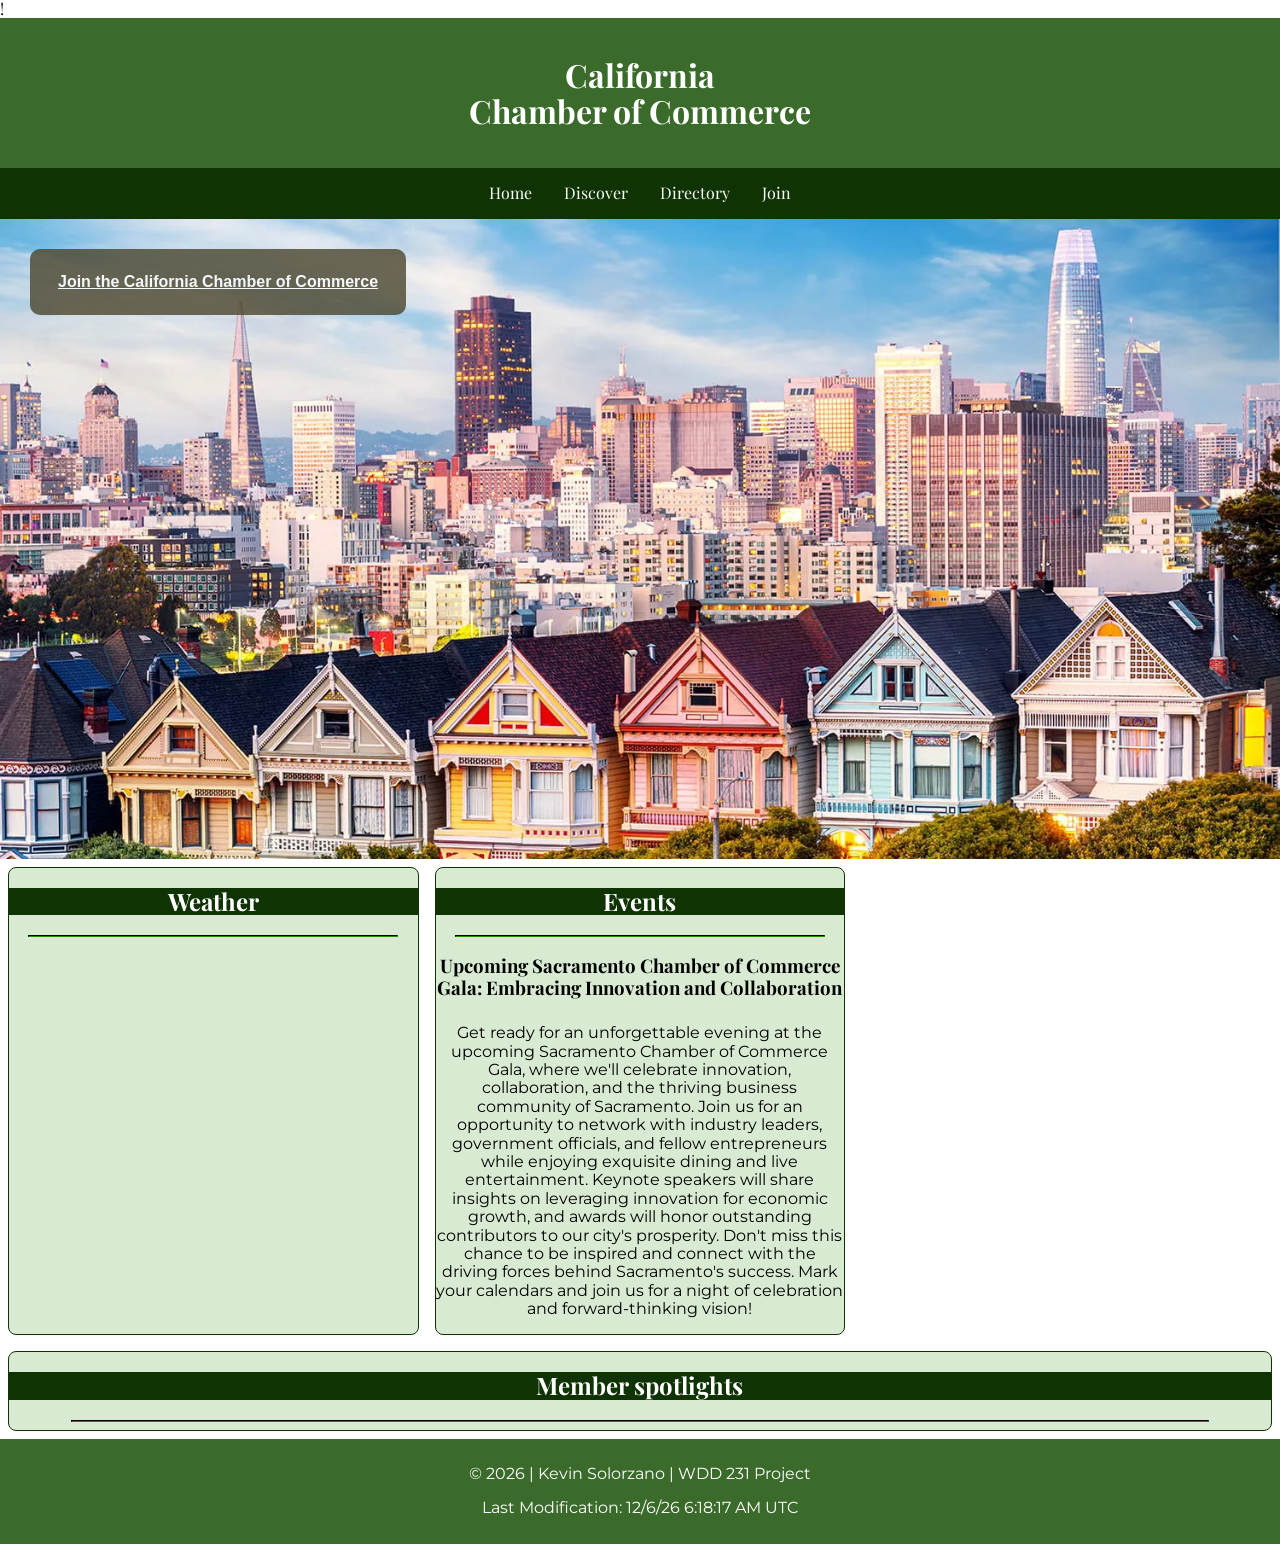
==== chamber/index.html @ 90371627 "main body edits" ====
!<!DOCTYPE html>
<html lang="en">
<head>
    <meta charset="UTF-8">
    <meta name="viewport" content="width=device-width, initial-scale=1.0">
    <title>Directory - California Chamber of Commerce</title>
    <meta 
        name="description"
        content="The California Chamber of Commerece Directory will give a list of businesses that are with us.">
    <meta name="author" content="Kevin Solorzano">
    <link rel="stylesheet" href="styles/normalize.css">
    <link rel="stylesheet" href="styles/small.css">
    <link rel="stylesheet" href="styles/large.css">
    <link rel="icon" href="favicon.ico">
    <meta property="og:title" content="Directory">
    <meta property="og:type" content="website">
    <meta property="og:image" content="">
    <meta property="og:url" content="">
</head>
<body>
    <header>
        <h1>California <br/> Chamber of Commerce</h1>
        <!-- <h2>Chamber of Commerce</h2> -->
    </header>
    <button id="menu" title="Menu"></button>
    <nav class="navigation">
        <ul>
            <li><a href="index.html">Home</a></li>
            <li><a href="#">Discover</a></li>
            <li><a href="directory.html">Directory</a></li>
            <li><a href="#">Join</a></li>
        </ul>
    </nav>
    <main class="home">
        <div class="hero">
            <picture>
                <source srcset="images/sanfran-small.webp" media="(max-width: 500px)">
                <source srcset="images/sanfran-medium.webp" media="(max-width: 1000px)">
                <img class="hero-image" src="images/sanfran-large.webp" alt="sacramento" width="1500" height="750">
            </picture>
            <div class="heroaction">
                <a  href="join.html">Join the California Chamber of Commerce</a>
            </div>
        </div>
        <section class="weather">
            <h2>Weather</h2>
            <hr>
            <div id="weather-card"></div>
            <!-- <div>
                <figure>
                    <img id="weather-icon" src="placeholder.png" alt="weather icon">
                    <p class="weather-place"><span id="current-temp"></span> Sacramento, California</p>
                    <figcaption id="weather-type"></figcaption>
                </figure>
                <div class="windSpeed">Wind Speed: 3.0mph</div>
                <div> Wind Chill: <span id="windChill"></span>&deg;F</div>
            </div> -->
            <!-- <div> Wind Chill: <span id="windChill"></span>&deg;F</div> -->
        </section>
        <section class="current-events">
            <h2>Events</h2>
            <hr>
            <h3>Upcoming Sacramento Chamber of Commerce Gala: Embracing Innovation and Collaboration</h3>
            <p>Get ready for an unforgettable evening at the upcoming Sacramento Chamber of Commerce Gala, where we'll celebrate innovation, collaboration, and the thriving business community of Sacramento. Join us for an opportunity to network with industry leaders, government officials, and fellow entrepreneurs while enjoying exquisite dining and live entertainment. Keynote speakers will share insights on leveraging innovation for economic growth, and awards will honor outstanding contributors to our city's prosperity. Don't miss this chance to be inspired and connect with the driving forces behind Sacramento's success. Mark your calendars and join us for a night of celebration and forward-thinking vision!</p>
        </section>
        <section class="member">
            <h2>Member spotlights</h2>
            <hr>
            <div id="spotlights"></div>
        </section>
    </main>
    <footer>
        <p>
            &copy; <span id="currentyear"></span> | Kevin Solorzano | WDD 231 Project 
        </p>
        <p id="lastModified"></p>
    </footer>
    <script src="scripts/getdates.js" defer></script>
    <script src="scripts/hamburger.js" defer></script>
    <script src="scripts/spotlight.js" defer></script>
    <script src="scripts/weather.js" defer></script>
</body>
</html>
---- chamber/styles/small.css ----
@import url('https://fonts.googleapis.com/css2?family=Montserrat:ital@0;1&family=Playfair+Display:ital@0;1&display=swap'); /* There is a parse error here but not sure why as this is exactly how it given from the google font webpage.*/


* {
  
    box-sizing: border-box;
}

:root{
    /* --primary-color: #2E5C37;
    --secondary-color: #223325;
    --background-color: #326E96; */

    --primary-color: #3B6B2B;
    --secondary-color: #0F3303;
    --background-color: #D8EAD2;
}

body {
    font-family: "Playfair Display", Georgia, sans-serif;
    margin: 0;
  }

p {
    font-family: "Montserrat", Arial, sans-serif;
}

/*---------------- Here is where the menu will be edited --------------*/
nav {
    font-family: "Playfair Display"
, Helvetica, sans-serif;
}

/*----------- here will be the edits for the hero and call to action --------------*/

#menu {
    font-size: 1.5rem;
    border: 0;
    background: none;
    color: #ffffff;
    position: absolute;
    right: .05rem;
    top: 1rem;
}

#menu::before {
    content: "☰";
}
#menu.open::before {
    content: "─";
}
.navigation {
    display: flex;
    flex-direction: column;
    list-style: none;
    background-color: var(--secondary-color);
    color: #ffffff;
    
}


.navigation a {
    display: none;
    padding: 1rem;
    text-align: center;
    text-decoration: none;
    color: #ffffff;
}

.navigation a:hover{
    background-color: #E6B800;
    color: #ffff;
    font-weight: 700;
}


/*------------- here i get rid of the list dots on the left side  -------*/
nav ul {

    list-style-type: none;
    margin: 0;
    padding: 0;
    overflow: hidden;
}
nav li {
    text-align: left;
}

.open a{
    display: block;
}
/*--------------- This where to edit the image at the header and the header --------------*/

header {
    height: 150px;
    background-color: var(--primary-color);
    display: flex;
    align-items: center;
    justify-content: center;
    color: #fff;
    flex-direction: column; /* this is been use to stack h1 and h2 */
    width: 100%;
}
/*---------- this is to adjust the headers for <h> for now ---------*/
header h1 {
    margin: 0;
    text-align: center;
}

.hero {
    position: relative;
    max-width: 100%;
    /* display: flex; */
    /* position: relative; */
    /* justify-content: center; */
    /* align-items: center; */
    /* grid-column: 1 / -1; */
}
.hero img {
    width: 100%;
    max-width: 100%;
    height: auto;
    object-fit: cover;
}

.heroaction {
    position: absolute;
    top: 30px;
    left: 30px;
    background: #4C462E;
    padding: 1.5rem;
    opacity: .80;
    border-radius: 10px;
}

.heroaction a {
    margin: 0;
    padding: .25rem;
    font-weight: 700;
    font-size: 1rem;
    font-family: Forum, Halvetica, sans-serif;
    color: #ffffff;
}
/*------------------ Spotlight  -------------*/

#spotlights {
    /* margin: 0 auto; */
    /* padding: 0.5rem; */
    /* max-width: 1000px; */
    /* display: grid; */
    /* grid-template-columns: repeat(auto-fit, minmax(400px, 1fr)); */
    /* grid-gap: 5px; */
    /* align-items: center; */

    display: flex;
    justify-content: center;
    align-items: center;
    flex-wrap: wrap;

    background-color: #fff;
    font-family: Playfair Display, Halvetica, sans-serif;
}

#spotlights section {

    border: 1px solid #E6B800;
    padding: 0.5rem;
    background-color: #4C462E;
    color: #fff;
}
#spotlights img {
    border: 1px solid #fff;
    box-shadow: 0 0 10px #fff;
    background-color: #fff;
    width: 200px;
    height: 100px;
    margin-top: 10px;
}

#spotlights a {
    font-family: Playfair Display, Halvetica, sans-serif;
    font-size: 1rem;
    color: #E6B800;
    letter-spacing: 1.1pt;
}

#spotlights section > * {
    margin: 0.6rem;

}

/*------------------ here i edit the footer of the webpage  -------------*/
footer {
    margin: auto;
    background-color: var(--primary-color);
    text-align: center;
    color: #fff;
    padding: 10px;
    min-height: 80px ;
    
    
    
}

/*---------------- here is to edit the main list  ---------------------*/


/* main {
    margin: 0 auto;
    display: grid;
    grid-template-columns: 1fr;
    text-align: center;
    width: 100%;
    max-width: 90%;
}
main section{
    margin: 0.5rem;
    border: 1px solid var(--secondary-color);
    border-radius: 8px;
} */


main h2 {
    width: 100%;
    grid-column: 1/-1;
    color: #fff;
    background-color: var(--secondary-color);
    
}
main hr {
    width: 90%;
    border-color: var(--secondary-color);
    grid-column: 1/-1;
  }
.home ul {
    list-style: none;
}
main li {
    text-align: left;
}
main  li a{
    text-decoration: none;
}

main {
    margin: 0 auto;
    display: grid;
    grid-template-columns: 1fr;
    text-align: center;
}
main section{
    margin: 0.5rem;
    border: 1px solid var(--secondary-color);
    
    background-color: var(--background-color);
    border-radius: 8px;
    
}

section h3 {
    margin: auto;
    width: 100%;
    padding-top: 10px;
    padding-bottom: 10px;
    border-top-right-radius: 8px;
    border-top-left-radius: 8px;
    
}
/*------------------------ Directory page edits ----------------------*/

/*------------------------ Directory page edits ----------------------*/

.directory {
    margin: 0 auto;
    padding: 0.5rem;
    background-color: #fff;
    font-family: "Playfair Display", Helvetica, sans-serif;
    
}

.directory section {
    border: 1px solid var(--secondary-color);
    padding: 0.5rem;
    background-color: var(--background-color);
    color: #000;
}

#members {
    display: grid;
    grid-template-columns: repeat(auto-fit, minmax(250px, 1fr));
    align-items: stretch;
    grid-column: 1 / 3;
}

#members img{
    border: 1px solid #fff;
    box-shadow: 0 0 10px #fff;
    background-color: #fff;
    width: 200px;
    height: 100px;
    margin-top: 10px;
}
#members a {
    font-family: "Playfair Display"
, Helvetica, sans-serif;
    font-size: 1rem;
    color: var(--primary-color);
    letter-spacing: 1.1pt;
}

#members section > * {
    margin: 0.6rem;

}

/*=== Grid ===*/
#members.grid {
    display: grid;
    grid-template-columns: repeat(auto-fit, minmax(250px, 1fr));
    gap: 1rem
    
}

#members.list {
    display: flex;
    flex-direction: column;
    align-items: center;
    
}

#members.list section {
    width: 90%;
    text-align: left;
}

.viewStyle button {
    border: 1px solid var(--secondary-color);
    padding: 1rem;
    margin: 1rem;
    background-color: var(--primary-color);
    color: #fff;
    border-radius: 6px;
    cursor: pointer;
    transition: all .03s ease-in-out;
    
}
---- chamber/styles/large.css ----
@media only screen and (min-width: 320px) {
	/* MENU
	 */
	.home {
		grid-template-columns: 1fr 1fr 1fr;
	}
	
    .home section:nth-child(4) {
		grid-column: span 3;
	}
    .hero{
        grid-column: 1/4;
		margin: 0;
		padding: 0;
		width: 100%;
    }
	.call-to-action{
		grid-column: 1/3;
	}

    nav ul {
		display: flex;
		
		
	}
	/* nav ul li {
		flex: 1 1 100%;
	} */
	#menu {
		display: none; /* hide hamburger button */
	}
	.light-dark {
		right: 1rem;
		top: 5rem;

	}
	.navigation {
		flex-direction: row;
		justify-content: space-around;
	}

	.navigation a {
		display: block;
		flex: 1 1 100%;
	}

	main {
		display: grid;
		grid-template-columns: 1fr 1fr;
	}

}
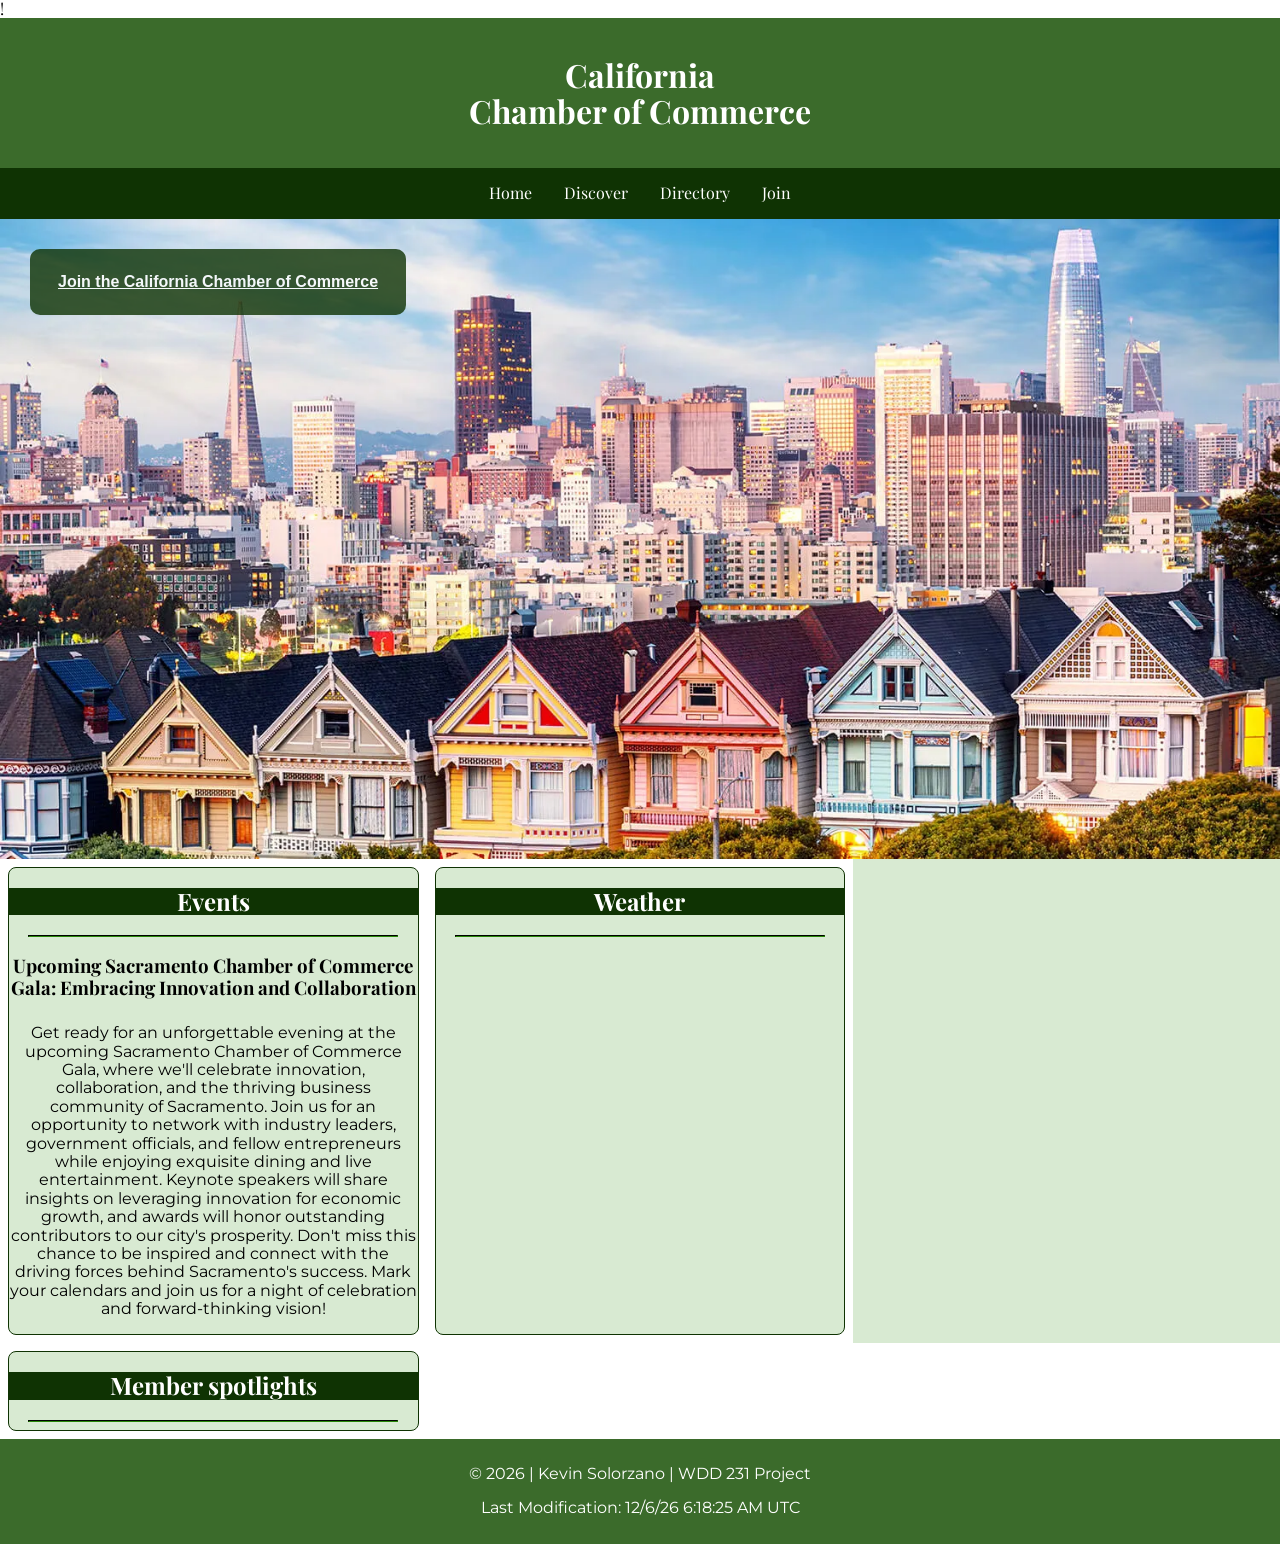
==== commit 3c4677ba: "weather edits" ====
--- a/chamber/index.html
+++ b/chamber/index.html
@@ -42,6 +42,12 @@
                 <a  href="join.html">Join the California Chamber of Commerce</a>
             </div>
         </div>
+        <section class="current-events">
+            <h2>Events</h2>
+            <hr>
+            <h3>Upcoming Sacramento Chamber of Commerce Gala: Embracing Innovation and Collaboration</h3>
+            <p>Get ready for an unforgettable evening at the upcoming Sacramento Chamber of Commerce Gala, where we'll celebrate innovation, collaboration, and the thriving business community of Sacramento. Join us for an opportunity to network with industry leaders, government officials, and fellow entrepreneurs while enjoying exquisite dining and live entertainment. Keynote speakers will share insights on leveraging innovation for economic growth, and awards will honor outstanding contributors to our city's prosperity. Don't miss this chance to be inspired and connect with the driving forces behind Sacramento's success. Mark your calendars and join us for a night of celebration and forward-thinking vision!</p>
+        </section>
         <section class="weather">
             <h2>Weather</h2>
             <hr>
@@ -57,11 +63,17 @@
             </div> -->
             <!-- <div> Wind Chill: <span id="windChill"></span>&deg;F</div> -->
         </section>
-        <section class="current-events">
-            <h2>Events</h2>
-            <hr>
-            <h3>Upcoming Sacramento Chamber of Commerce Gala: Embracing Innovation and Collaboration</h3>
-            <p>Get ready for an unforgettable evening at the upcoming Sacramento Chamber of Commerce Gala, where we'll celebrate innovation, collaboration, and the thriving business community of Sacramento. Join us for an opportunity to network with industry leaders, government officials, and fellow entrepreneurs while enjoying exquisite dining and live entertainment. Keynote speakers will share insights on leveraging innovation for economic growth, and awards will honor outstanding contributors to our city's prosperity. Don't miss this chance to be inspired and connect with the driving forces behind Sacramento's success. Mark your calendars and join us for a night of celebration and forward-thinking vision!</p>
+        <div id ="weather-card"></div>
+            <!-- <div>
+                <figure>
+                    <img id="weather-icon" src="placeholder.png" alt="weather icon">
+                    <p class="weather-place"><span id="current-temp"></span> Sacramento, California</p>
+                    <figcaption id="weather-type"></figcaption>
+                </figure>
+                <div class="windSpeed">Wind Speed: 3.0mph</div>
+                <div> Wind Chill: <span id="windChill"></span>&deg;F</div>
+            </div> -->
+            <!-- <div> Wind Chill: <span id="windChill"></span>&deg;F</div> -->
         </section>
         <section class="member">
             <h2>Member spotlights</h2>
--- a/chamber/styles/small.css
+++ b/chamber/styles/small.css
@@ -127,7 +127,7 @@
     position: absolute;
     top: 30px;
     left: 30px;
-    background: #4C462E;
+    background: var(--secondary-color);
     padding: 1.5rem;
     opacity: .80;
     border-radius: 10px;
@@ -147,44 +147,93 @@
     /* margin: 0 auto; */
     /* padding: 0.5rem; */
     /* max-width: 1000px; */
+    display: grid;
+    grid-template-columns: repeat(auto-fit, minmax(250px, 1fr));
+    gap: 5px;
+    align-items: stretch;
+    
+
+    background-color: var(--background-color);
+    font-family: Playfair Display, Halvetica, sans-serif;
+}
+
+#spotlights section {
+    
+    border: 1px solid var(--background-color);
+    padding: 0.5rem;
+    background-color: var(--secondary-color);
+    color: #fff;
+}
+#spotlights img {
+    border: 1px solid #fff;
+    box-shadow: 0 0 10px #fff;
+    background-color: #fff;
+    width: 100%;
+    max-width: 200px;
+    height: 100px;
+    margin-top: 10px;
+}
+
+#spotlights a {
+    font-family: Playfair Display, Halvetica, sans-serif;
+    font-size: clamp(0.9rem, 2vw, 1.2rem);
+    color: var(--background-color);
+    letter-spacing: 1.1pt;
+    /* text-decoration: none; */
+}
+
+#spotlights section > * {
+    margin: 0.6rem;
+
+}
+
+/*------------------------ Weather EDITS -------------------------*/
+#weather-card {
+    /* margin: 0 auto; */
+    /* padding: 0.5rem; */
+    /* max-width: 1000px; */
     /* display: grid; */
     /* grid-template-columns: repeat(auto-fit, minmax(400px, 1fr)); */
     /* grid-gap: 5px; */
     /* align-items: center; */
-
     display: flex;
     justify-content: center;
     align-items: center;
-    flex-wrap: wrap;
-
-    background-color: #fff;
-    font-family: Playfair Display, Halvetica, sans-serif;
-}
-
-#spotlights section {
-
-    border: 1px solid #E6B800;
+    /* flex-wrap: wrap; */
+
+    background-color: var(--background-color);
+    font-family: Playfair Display, Halvetica, sans-serif;
+}
+
+#weather-card section {
+
+    /* border: 1px solid #E6B800; */
     padding: 0.5rem;
-    background-color: #4C462E;
-    color: #fff;
-}
-#spotlights img {
-    border: 1px solid #fff;
-    box-shadow: 0 0 10px #fff;
-    background-color: #fff;
     width: 200px;
-    height: 100px;
+    height: 250px;
+    
+    
+    
+}
+#weather-card img {
     margin-top: 10px;
-}
-
-#spotlights a {
+    
+}
+
+#weather-card a {
     font-family: Playfair Display, Halvetica, sans-serif;
     font-size: 1rem;
     color: #E6B800;
     letter-spacing: 1.1pt;
 }
-
-#spotlights section > * {
+#weather-card span {
+    font-family: Playfair Display, Halvetica, sans-serif;
+}
+#weather-card p{
+    font-family: Playfair Display, Halvetica, sans-serif;
+}
+
+#weather-card section > * {
     margin: 0.6rem;
 
 }
@@ -344,3 +393,4 @@
     transition: all .03s ease-in-out;
     
 }
+
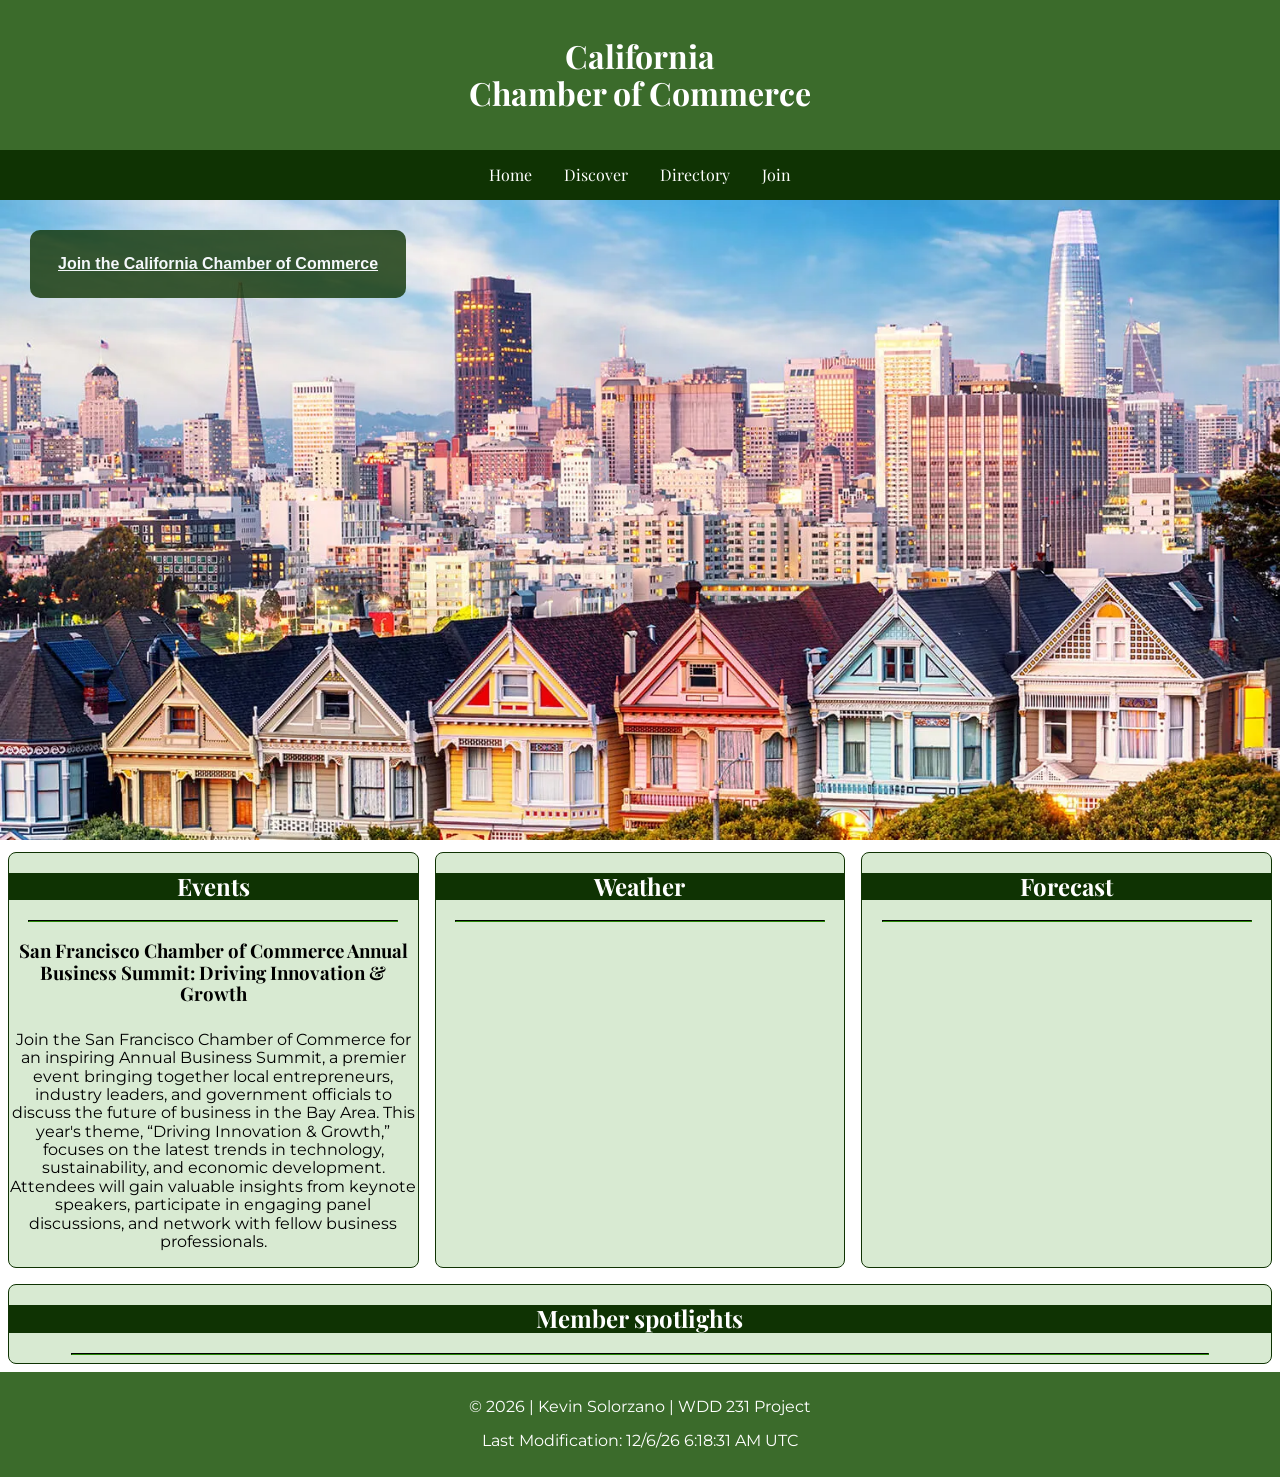
==== commit 181aab1b: "home edits" ====
--- a/chamber/index.html
+++ b/chamber/index.html
@@ -1,4 +1,4 @@
-!<!DOCTYPE html>
+<!DOCTYPE html>
 <html lang="en">
 <head>
     <meta charset="UTF-8">
@@ -45,8 +45,10 @@
         <section class="current-events">
             <h2>Events</h2>
             <hr>
-            <h3>Upcoming Sacramento Chamber of Commerce Gala: Embracing Innovation and Collaboration</h3>
-            <p>Get ready for an unforgettable evening at the upcoming Sacramento Chamber of Commerce Gala, where we'll celebrate innovation, collaboration, and the thriving business community of Sacramento. Join us for an opportunity to network with industry leaders, government officials, and fellow entrepreneurs while enjoying exquisite dining and live entertainment. Keynote speakers will share insights on leveraging innovation for economic growth, and awards will honor outstanding contributors to our city's prosperity. Don't miss this chance to be inspired and connect with the driving forces behind Sacramento's success. Mark your calendars and join us for a night of celebration and forward-thinking vision!</p>
+            <h3>San Francisco Chamber of Commerce Annual Business Summit: Driving Innovation & Growth</h3>
+            <p>Join the San Francisco Chamber of Commerce for an inspiring Annual Business Summit, a premier event bringing together local entrepreneurs, industry leaders, and government officials to discuss the future of business in the Bay Area.
+
+                This year's theme, “Driving Innovation & Growth,” focuses on the latest trends in technology, sustainability, and economic development. Attendees will gain valuable insights from keynote speakers, participate in engaging panel discussions, and network with fellow business professionals.</p>
         </section>
         <section class="weather">
             <h2>Weather</h2>
@@ -63,7 +65,10 @@
             </div> -->
             <!-- <div> Wind Chill: <span id="windChill"></span>&deg;F</div> -->
         </section>
-        <div id ="weather-card"></div>
+        <section class="forecastTomorrow">
+            <h2>Forecast</h2>
+            <hr>
+            <div id="forecast"></div>
             <!-- <div>
                 <figure>
                     <img id="weather-icon" src="placeholder.png" alt="weather icon">
@@ -91,5 +96,6 @@
     <script src="scripts/hamburger.js" defer></script>
     <script src="scripts/spotlight.js" defer></script>
     <script src="scripts/weather.js" defer></script>
+    <script src="scripts/forcast.js" defer></script>
 </body>
 </html>
--- a/chamber/styles/small.css
+++ b/chamber/styles/small.css
@@ -188,7 +188,7 @@
 }
 
 /*------------------------ Weather EDITS -------------------------*/
-#weather-card {
+#weather-card, #forecast {
     /* margin: 0 auto; */
     /* padding: 0.5rem; */
     /* max-width: 1000px; */
@@ -238,6 +238,38 @@
 
 }
 
+#forecast section {
+
+    /* border: 1px solid #E6B800; */
+    padding: 0.5rem;
+    width: 200px;
+    height: 250px;
+    
+    
+    
+}
+#forecast img {
+    margin-top: 10px;
+    
+}
+
+#forecast a {
+    font-family: Playfair Display, Halvetica, sans-serif;
+    font-size: 1rem;
+    color: #E6B800;
+    letter-spacing: 1.1pt;
+}
+#forecast span {
+    font-family: Playfair Display, Halvetica, sans-serif;
+}
+#forecast p{
+    font-family: Playfair Display, Halvetica, sans-serif;
+}
+
+#forecast section > * {
+    margin: 0.6rem;
+
+}
 /*------------------ here i edit the footer of the webpage  -------------*/
 footer {
     margin: auto;
--- a/chamber/styles/large.css
+++ b/chamber/styles/large.css
@@ -5,7 +5,7 @@
 		grid-template-columns: 1fr 1fr 1fr;
 	}
 	
-    .home section:nth-child(4) {
+    .home section:nth-child(5) {
 		grid-column: span 3;
 	}
     .hero{
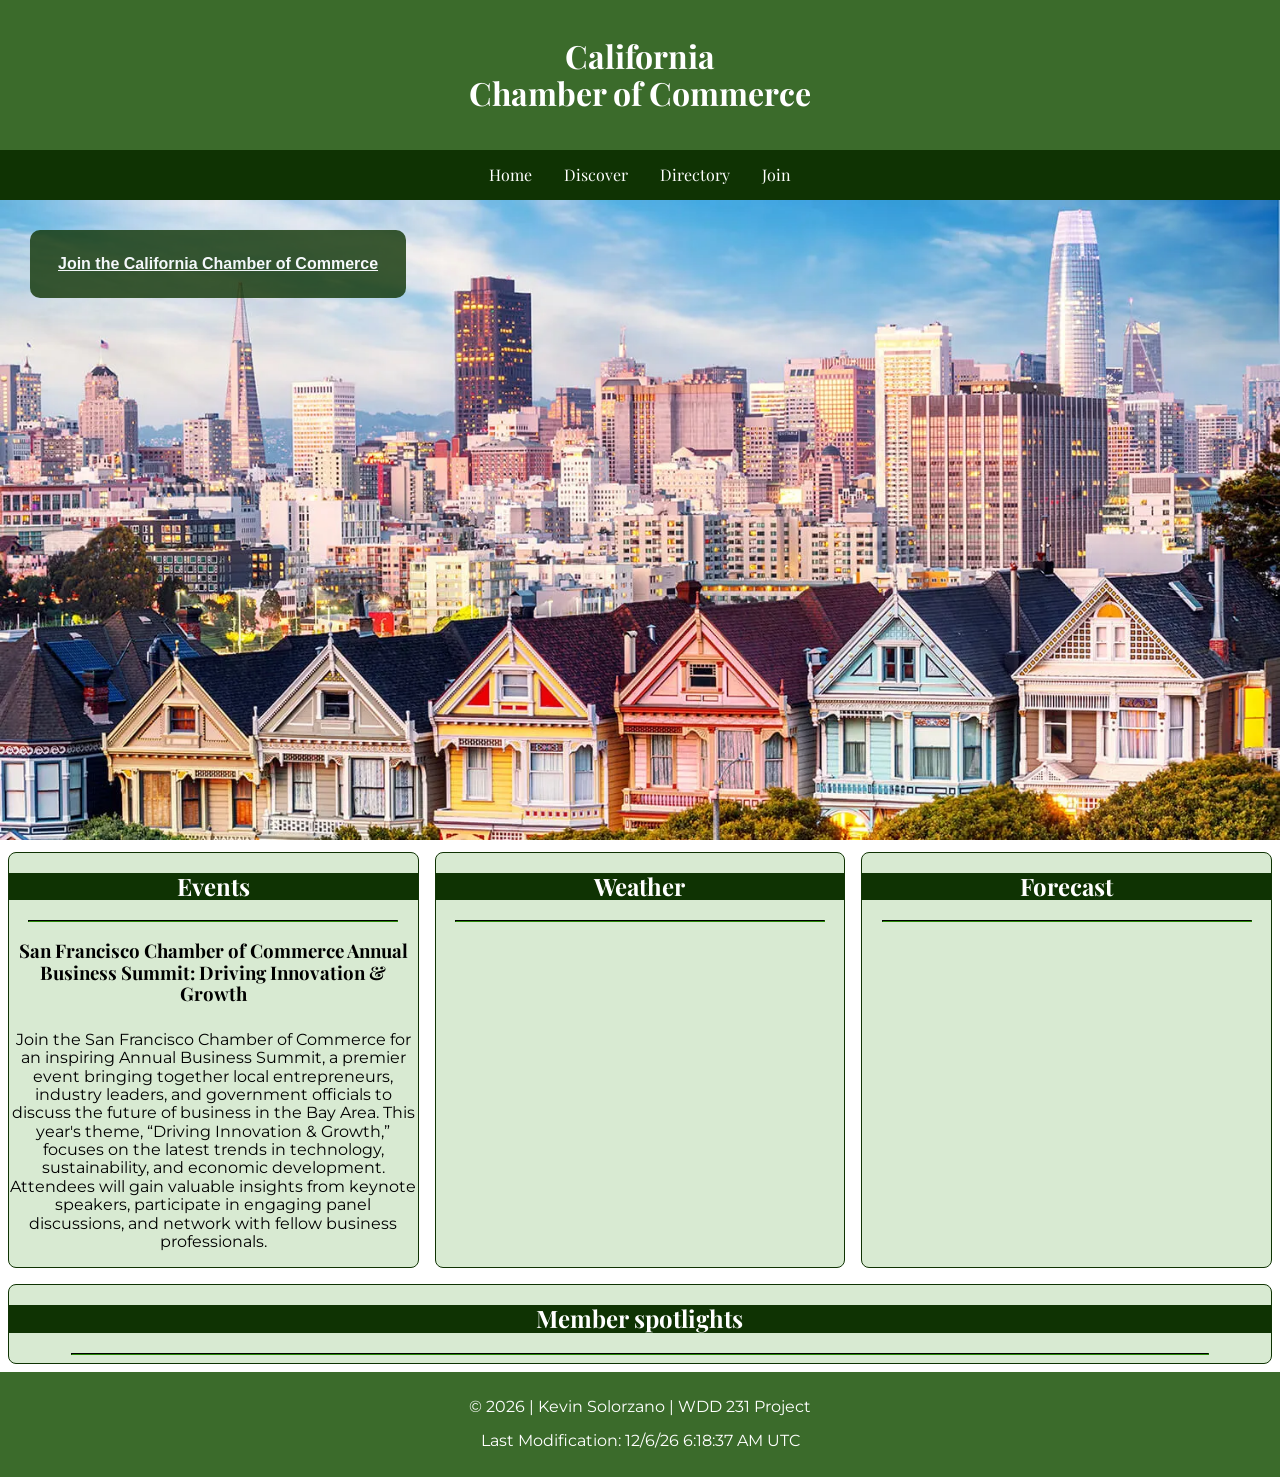
==== commit 45216829: "home edits" ====
--- a/chamber/index.html
+++ b/chamber/index.html
@@ -54,31 +54,11 @@
             <h2>Weather</h2>
             <hr>
             <div id="weather-card"></div>
-            <!-- <div>
-                <figure>
-                    <img id="weather-icon" src="placeholder.png" alt="weather icon">
-                    <p class="weather-place"><span id="current-temp"></span> Sacramento, California</p>
-                    <figcaption id="weather-type"></figcaption>
-                </figure>
-                <div class="windSpeed">Wind Speed: 3.0mph</div>
-                <div> Wind Chill: <span id="windChill"></span>&deg;F</div>
-            </div> -->
-            <!-- <div> Wind Chill: <span id="windChill"></span>&deg;F</div> -->
         </section>
         <section class="forecastTomorrow">
             <h2>Forecast</h2>
             <hr>
             <div id="forecast"></div>
-            <!-- <div>
-                <figure>
-                    <img id="weather-icon" src="placeholder.png" alt="weather icon">
-                    <p class="weather-place"><span id="current-temp"></span> Sacramento, California</p>
-                    <figcaption id="weather-type"></figcaption>
-                </figure>
-                <div class="windSpeed">Wind Speed: 3.0mph</div>
-                <div> Wind Chill: <span id="windChill"></span>&deg;F</div>
-            </div> -->
-            <!-- <div> Wind Chill: <span id="windChill"></span>&deg;F</div> -->
         </section>
         <section class="member">
             <h2>Member spotlights</h2>
--- a/chamber/styles/small.css
+++ b/chamber/styles/small.css
@@ -110,11 +110,7 @@
 .hero {
     position: relative;
     max-width: 100%;
-    /* display: flex; */
-    /* position: relative; */
-    /* justify-content: center; */
-    /* align-items: center; */
-    /* grid-column: 1 / -1; */
+
 }
 .hero img {
     width: 100%;
@@ -189,17 +185,10 @@
 
 /*------------------------ Weather EDITS -------------------------*/
 #weather-card, #forecast {
-    /* margin: 0 auto; */
-    /* padding: 0.5rem; */
-    /* max-width: 1000px; */
-    /* display: grid; */
-    /* grid-template-columns: repeat(auto-fit, minmax(400px, 1fr)); */
-    /* grid-gap: 5px; */
-    /* align-items: center; */
+  
     display: flex;
     justify-content: center;
     align-items: center;
-    /* flex-wrap: wrap; */
 
     background-color: var(--background-color);
     font-family: Playfair Display, Halvetica, sans-serif;
@@ -313,15 +302,6 @@
     border-color: var(--secondary-color);
     grid-column: 1/-1;
   }
-.home ul {
-    list-style: none;
-}
-main li {
-    text-align: left;
-}
-main  li a{
-    text-decoration: none;
-}
 
 main {
     margin: 0 auto;
@@ -347,7 +327,6 @@
     border-top-left-radius: 8px;
     
 }
-/*------------------------ Directory page edits ----------------------*/
 
 /*------------------------ Directory page edits ----------------------*/
 
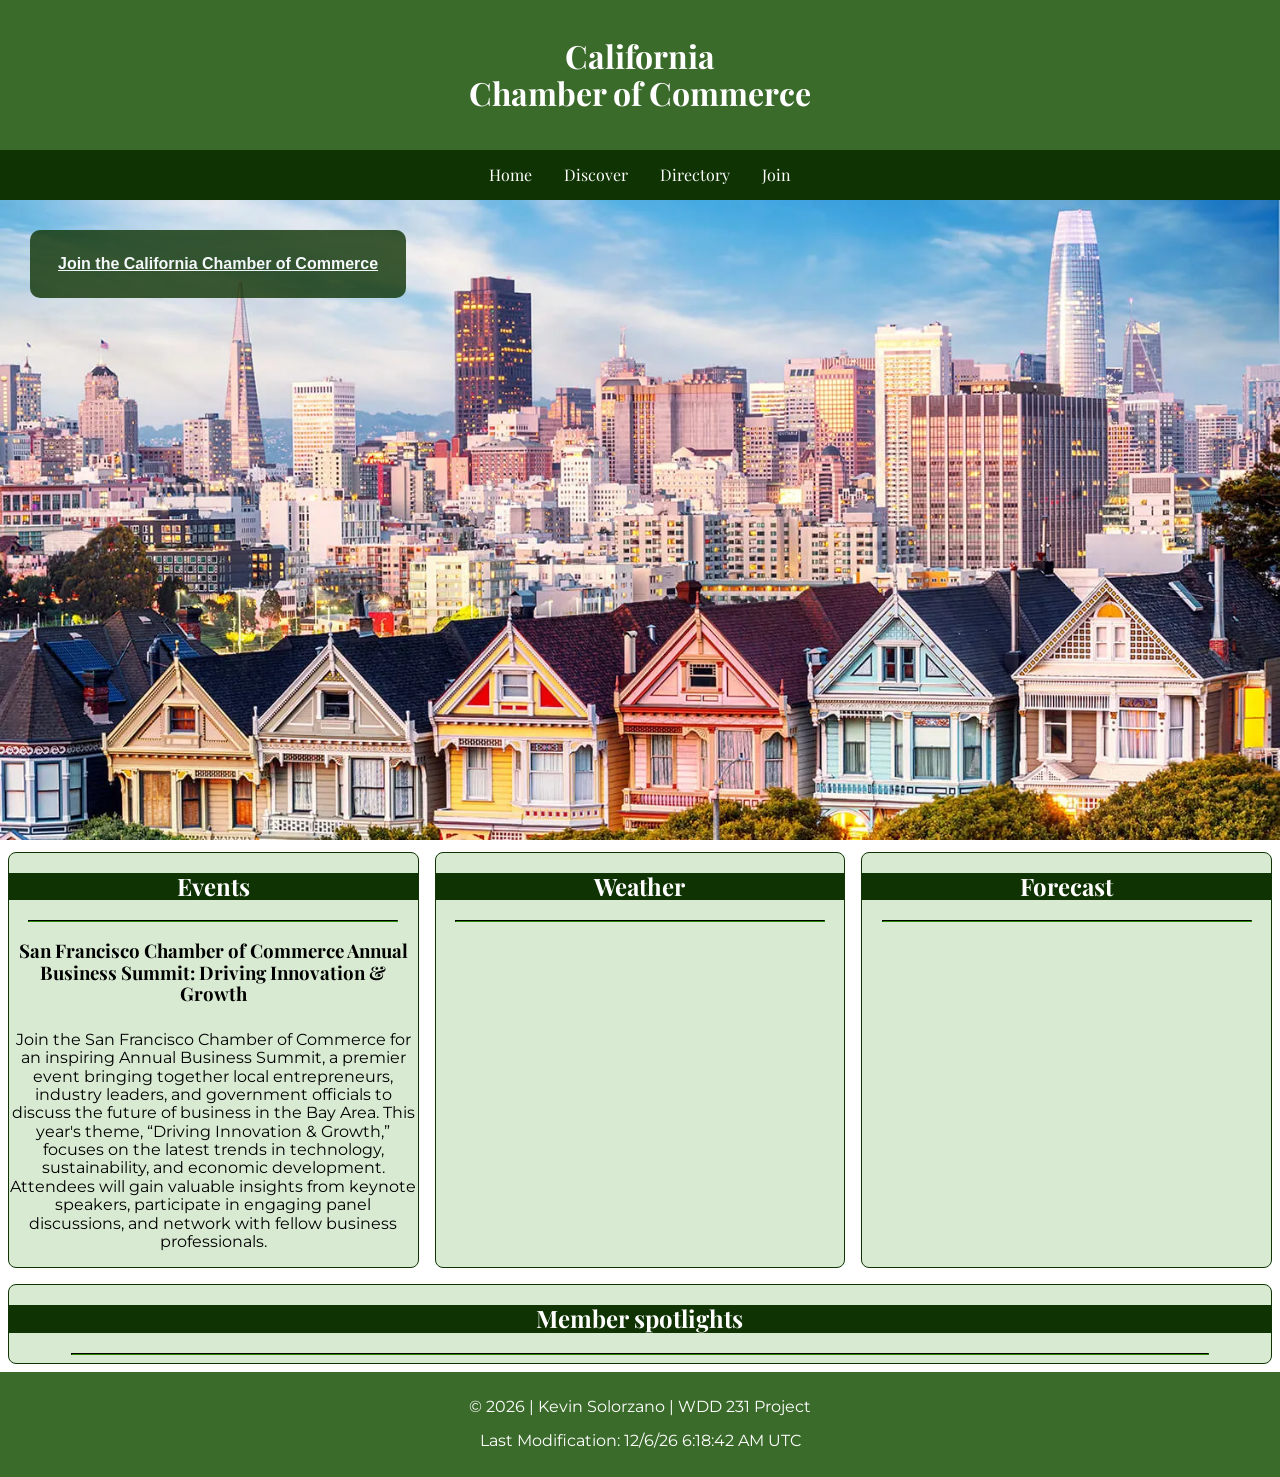
==== commit c9c8ef8e: "meta" ====
--- a/chamber/index.html
+++ b/chamber/index.html
@@ -14,8 +14,8 @@
     <link rel="icon" href="favicon.ico">
     <meta property="og:title" content="Directory">
     <meta property="og:type" content="website">
-    <meta property="og:image" content="">
-    <meta property="og:url" content="">
+    <meta property="og:image" content="images/sanfran-small">
+    <meta property="og:url" content="https://solok18.github.io/wdd231/chamber/index.html">
 </head>
 <body>
     <header>
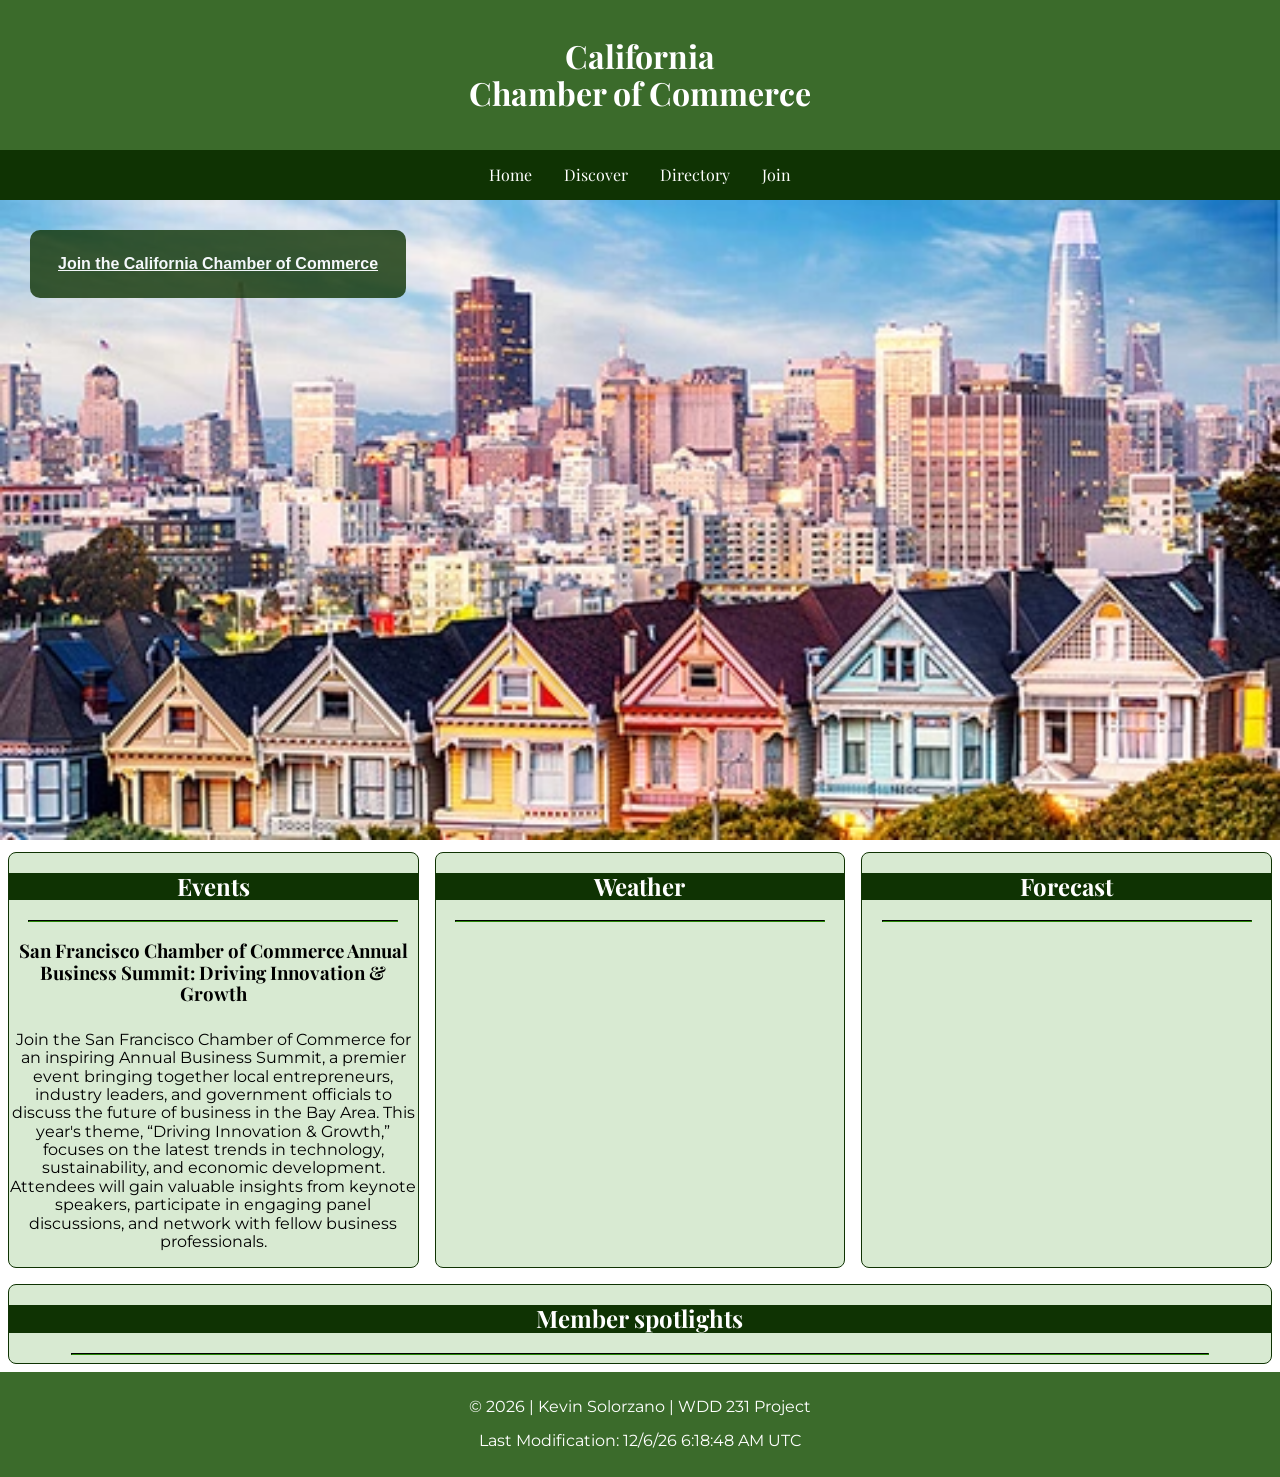
==== commit ebbd5214: "Thank you page added" ====
--- a/chamber/index.html
+++ b/chamber/index.html
@@ -28,7 +28,7 @@
             <li><a href="index.html">Home</a></li>
             <li><a href="#">Discover</a></li>
             <li><a href="directory.html">Directory</a></li>
-            <li><a href="#">Join</a></li>
+            <li><a href="join.html">Join</a></li>
         </ul>
     </nav>
     <main class="home">
--- a/chamber/styles/small.css
+++ b/chamber/styles/small.css
@@ -405,3 +405,149 @@
     
 }
 
+/*--------------------------- FORM LAYOUT ---------------------------*/
+.form {
+    display: grid;
+    grid-template-columns: 1fr;
+    gap: 10px;
+    padding: 25px;
+}
+.cwf1 {
+    grid-row:1/5 ;
+}
+.membership {
+    grid-column: 1/2;
+    
+}
+.cwf1 fieldset {
+    margin: 2rem 0;
+    border: 1px solid #5a5a5a;
+    border-radius: 6px;
+    padding: .5rem 2%;
+    text-align: left;
+}
+
+.cwf1 legend {
+    color: #445ba9;
+    padding: 0 .5rem;
+}
+
+.cwf1 label {
+    display: block;
+    padding-top: 1rem;
+    color: #9c2c13;
+    font-size: .9rem;
+}
+
+.cwf1 div {
+    padding-top: 1rem;
+    color: #445ba9;
+    font-size: .9rem;
+}
+
+.cwf1 input[type="text"],
+.cwf1 input[type="password"],
+.cwf1 input[type="email"], 
+.cwf1 input[type="tel"]
+{
+    display: block;
+    border: solid 1px #999;
+    border-radius: 6px;
+    padding: .75rem;
+    color: #555;
+    width: 100%;
+    max-width: 400px;
+    appearance: none;
+}
+.cwf1 textarea {
+    display: block;
+    border: solid 1px #999;
+    border-radius: 6px;
+    padding: .75rem;
+    color: #555;
+    width: 100%;
+    max-width: 400px;
+    appearance: none;
+    
+}
+.cwf1 div {
+    font-size: .9rem;
+}
+
+.cwf1 input[type="submit"]
+{
+    border: none;
+    background-image: linear-gradient(#807033, #E6B800) ;
+    color: #ffffff;
+    border-radius: 6px;
+    padding: .8rem;
+    width: 96%;
+    max-width: 400px;
+    margin: -1rem 2% 2rem 2%;
+}
+
+.cwf1 input:required {
+    border-right: solid 8px red;
+}
+
+.cwf1 input:required:valid {
+    border-right: solid 8px green;
+}
+
+.cwf1 #rate{
+    width: 95%;
+    max-width: 400px;
+}
+
+.cwf1 #rangevalues {
+    display: flex;
+    margin: 0 0 0 5px;
+    width: 100%;
+    max-width: 400px;
+}
+
+.cwf1 #rangevalues option {
+    flex: 1 1 auto;
+}
+
+.cwf1 #password:valid  {
+    background-color: #bed;
+}
+
+.cwf1 #password:invalid {
+    background-color: #fff0f3;
+    /* animation: shaketext 500ms; */
+}
+
+@keyframes shaketext {
+    25% {
+        transform: translateX(3px);
+    }
+    50% {
+        transform: translateX(-3px);
+    }
+    75% {
+        transform: translateX(3px);
+    }
+}
+
+#gold {
+    background-color: gold;
+}
+#silver {
+    background-color: silver;
+}
+#bronze {
+    background-color: #a56627; 
+    color: #ffffff;
+}
+
+/* ===== Memberships ===== */
+
+/* ===== THANK YOU ===== */
+.thankyou p{
+    grid-column: 1/3;
+    text-align: left;
+    margin: 50px;
+    
+}
--- a/chamber/styles/large.css
+++ b/chamber/styles/large.css
@@ -48,5 +48,18 @@
 		display: grid;
 		grid-template-columns: 1fr 1fr;
 	}
-
+	/*--------------------------- FORM LAYOUT ---------------------------*/
+	.form {
+		display: grid;
+		grid-template-columns: 1fr 1fr;
+		grid-template-rows: auto;
+		gap: 10px;
+	}
+	.cwf1 {
+		grid-row:1/5 ;
+	}
+	.membership {
+		/* background-color: #E6B800; */
+		grid-column: 2/3;
+	}
 }
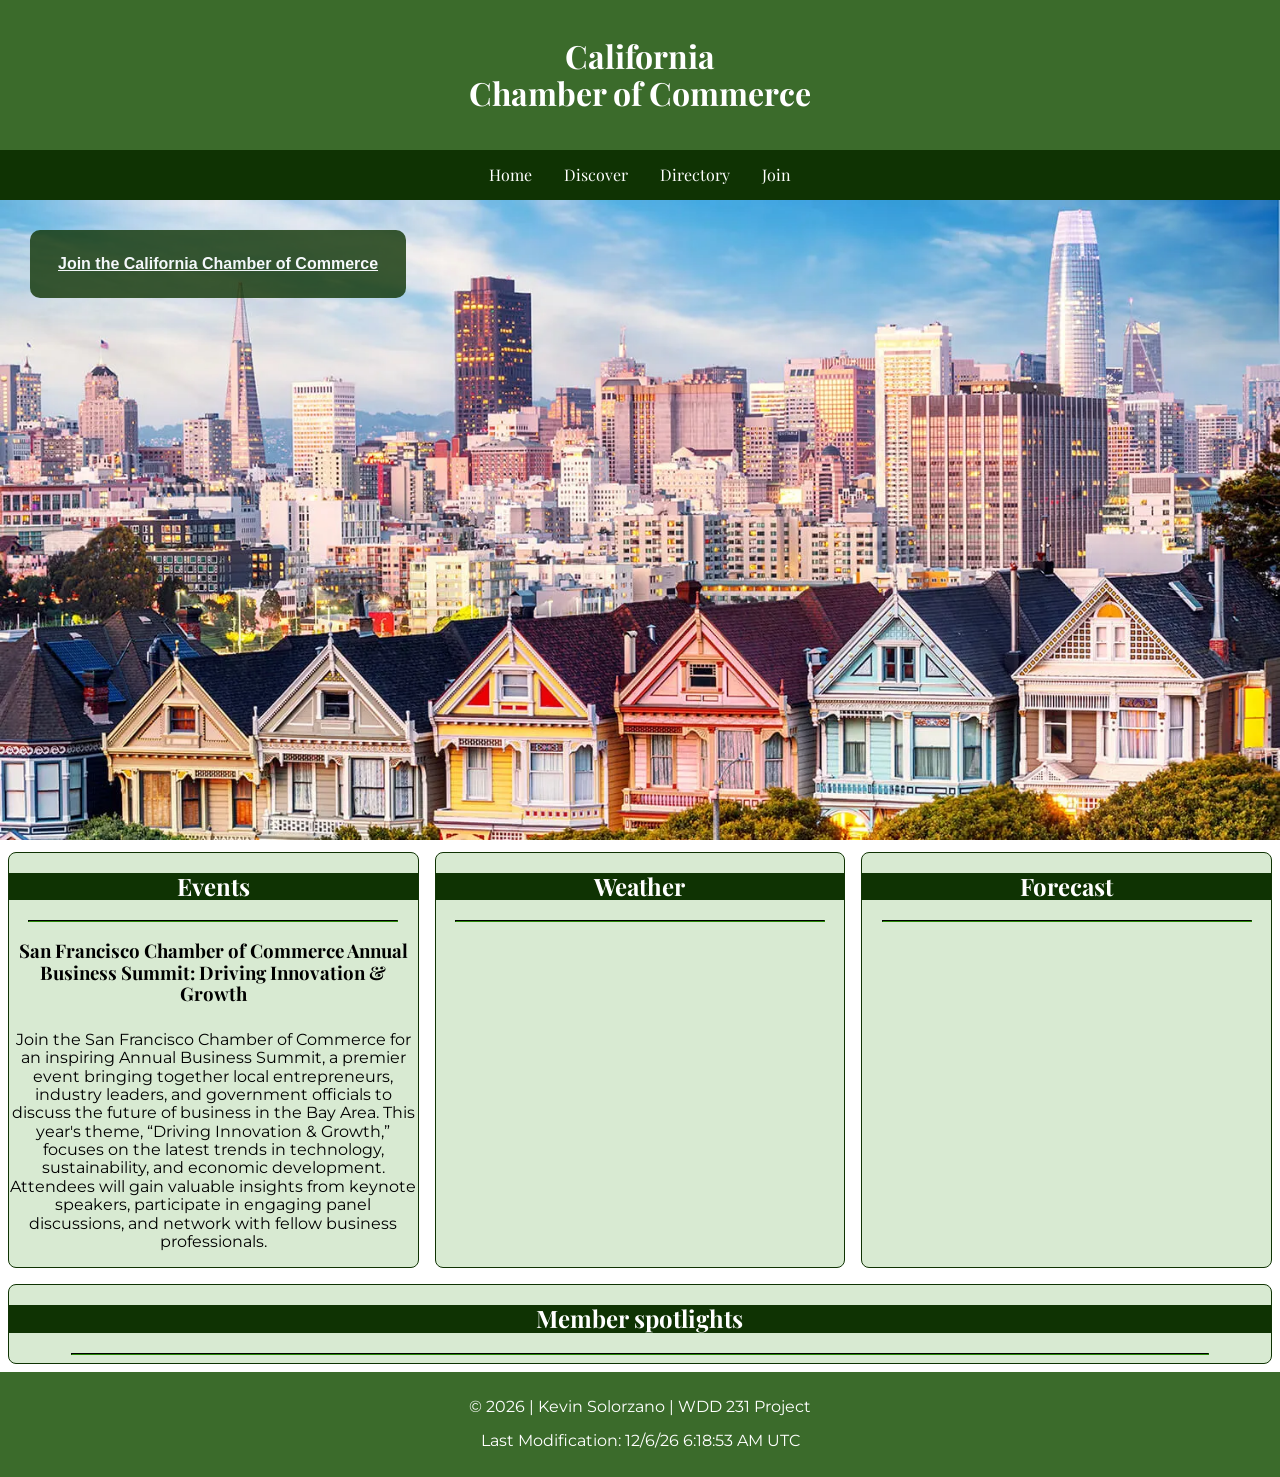
==== commit 7af9dab4: "final card edits" ====
--- a/chamber/index.html
+++ b/chamber/index.html
@@ -26,7 +26,7 @@
     <nav class="navigation">
         <ul>
             <li><a href="index.html">Home</a></li>
-            <li><a href="#">Discover</a></li>
+            <li><a href="discover.html">Discover</a></li>
             <li><a href="directory.html">Directory</a></li>
             <li><a href="join.html">Join</a></li>
         </ul>
--- a/chamber/styles/small.css
+++ b/chamber/styles/small.css
@@ -27,8 +27,7 @@
 
 /*---------------- Here is where the menu will be edited --------------*/
 nav {
-    font-family: "Playfair Display"
-, Helvetica, sans-serif;
+    font-family: "Playfair Display", Helvetica, sans-serif;
 }
 
 /*----------- here will be the edits for the hero and call to action --------------*/
@@ -414,6 +413,7 @@
 }
 .cwf1 {
     grid-row:1/5 ;
+    grid-column: 1/3;
 }
 .membership {
     grid-column: 1/2;
@@ -477,7 +477,7 @@
 .cwf1 input[type="submit"]
 {
     border: none;
-    background-image: linear-gradient(#807033, #E6B800) ;
+    background-image: linear-gradient(var(--background-color), var(--secondary-color)) ;
     color: #ffffff;
     border-radius: 6px;
     padding: .8rem;
@@ -531,18 +531,39 @@
     }
 }
 
-#gold {
-    background-color: gold;
-}
-#silver {
-    background-color: silver;
-}
-#bronze {
-    background-color: #a56627; 
-    color: #ffffff;
-}
+
 
 /* ===== Memberships ===== */
+
+#memberships {
+    background-color: white;
+    border: none;
+    padding: 25px;
+    width: 100%;
+    grid-row: 5/6;
+    grid-column: 1/3;
+
+    transform: scale(0);
+    animation: scaleUp 1s ease-out forwards;
+}
+
+@keyframes scaleUp {
+    from{
+        transform: scale(0);
+    }
+    to{
+        transform: scale(1);
+    }
+}
+
+#memberships h2 {
+    display: block;
+    visibility: visible;
+ }
+/* #memberships section {
+    margin: 100px;
+    margin-top: 0px;
+} */
 
 /* ===== THANK YOU ===== */
 .thankyou p{
@@ -550,4 +571,55 @@
     text-align: left;
     margin: 50px;
     
+}
+
+dialog {
+    text-align: left;
+}
+dialog h2 {
+    text-align: center;
+}
+
+/*----------------------- DISCOVER -----------------------*/
+#areas {
+    display: grid;
+	grid-template-columns: 1fr;
+	grid-column:1/2 ;
+    justify-content: center;
+}
+.are-card {
+    width: 100%;
+    height: auto;
+    padding: 1rem;
+    /* box-sizing: border-box; */
+    /* border: 1px solid var(--secondary-color); */
+    /* border-radius: 10px; */
+    overflow: hidden;
+}
+.area-card img {
+    width: 100%;
+    height: auto;
+    object-fit: cover;
+    border-radius: 8px;
+}
+
+.area-card {
+    font-size: 1rem;
+    margin-bottom: 0.5rem;
+    line-height: 1.2;
+    /* word-wrap: break-word; */
+    text-align: center;
+}
+
+.area-card h2 {
+    padding: 1rem ;
+    font-size: clamp(1.2rem, 5vw, 1.5rem);
+    
+    /* margin: 0; */
+}
+
+.area-card button {
+    margin: 1rem;
+    padding: .5rem;
+    cursor: pointer;
 }
--- a/chamber/styles/large.css
+++ b/chamber/styles/large.css
@@ -1,4 +1,4 @@
-@media only screen and (min-width: 320px) {
+@media only screen and (min-width: 640px) {
 	/* MENU
 	 */
 	.home {
@@ -57,9 +57,30 @@
 	}
 	.cwf1 {
 		grid-row:1/5 ;
+		grid-column: 1/2;
 	}
-	.membership {
-		/* background-color: #E6B800; */
+	
+	 /* ===== Memberships ===== */
+	#memberships {
 		grid-column: 2/3;
+		grid-row: 1/5;
 	}
+
+	#memberships section {
+		margin-bottom: 50px;
+	}
+	/*----------------------- DISCOVER -----------------------*/
+	#areas {
+		display: grid;
+		grid-template-columns: 1fr 1fr 1fr 1fr;
+		grid-column:1/3 ;
+		justify-content: center;
+	}
+	.area-card img {
+		width: 100%;
+		height: auto;
+		object-fit: cover;
+		border-radius: 8px;
+	}
+	
 }
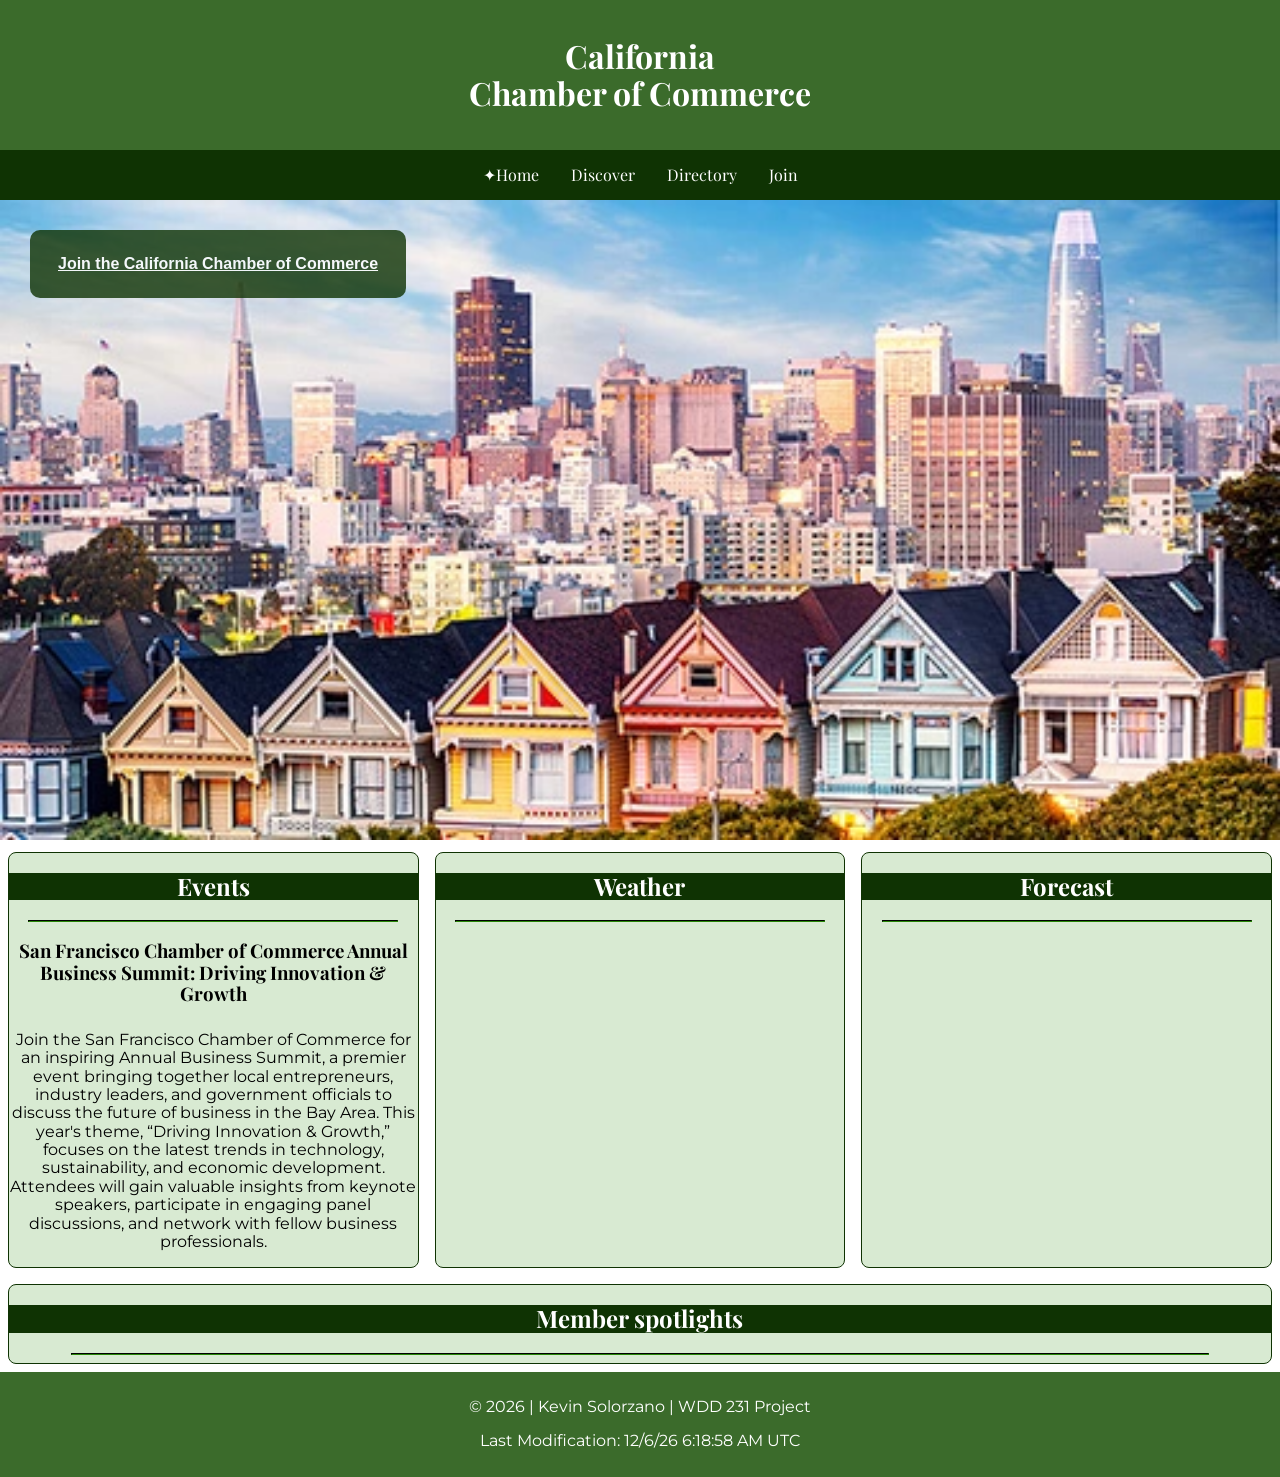
==== commit 2e8edbb3: "final edits to dicover" ====
--- a/chamber/index.html
+++ b/chamber/index.html
@@ -25,7 +25,7 @@
     <button id="menu" title="Menu"></button>
     <nav class="navigation">
         <ul>
-            <li><a href="index.html">Home</a></li>
+            <li><a href="index.html" class="active">Home</a></li>
             <li><a href="discover.html">Discover</a></li>
             <li><a href="directory.html">Directory</a></li>
             <li><a href="join.html">Join</a></li>
--- a/chamber/styles/small.css
+++ b/chamber/styles/small.css
@@ -7,10 +7,6 @@
 }
 
 :root{
-    /* --primary-color: #2E5C37;
-    --secondary-color: #223325;
-    --background-color: #326E96; */
-
     --primary-color: #3B6B2B;
     --secondary-color: #0F3303;
     --background-color: #D8EAD2;
@@ -139,9 +135,6 @@
 /*------------------ Spotlight  -------------*/
 
 #spotlights {
-    /* margin: 0 auto; */
-    /* padding: 0.5rem; */
-    /* max-width: 1000px; */
     display: grid;
     grid-template-columns: repeat(auto-fit, minmax(250px, 1fr));
     gap: 5px;
@@ -174,7 +167,6 @@
     font-size: clamp(0.9rem, 2vw, 1.2rem);
     color: var(--background-color);
     letter-spacing: 1.1pt;
-    /* text-decoration: none; */
 }
 
 #spotlights section > * {
@@ -194,14 +186,9 @@
 }
 
 #weather-card section {
-
-    /* border: 1px solid #E6B800; */
     padding: 0.5rem;
     width: 200px;
     height: 250px;
-    
-    
-    
 }
 #weather-card img {
     margin-top: 10px;
@@ -227,14 +214,9 @@
 }
 
 #forecast section {
-
-    /* border: 1px solid #E6B800; */
     padding: 0.5rem;
     width: 200px;
-    height: 250px;
-    
-    
-    
+    height: 250px;  
 }
 #forecast img {
     margin-top: 10px;
@@ -272,21 +254,6 @@
 }
 
 /*---------------- here is to edit the main list  ---------------------*/
-
-
-/* main {
-    margin: 0 auto;
-    display: grid;
-    grid-template-columns: 1fr;
-    text-align: center;
-    width: 100%;
-    max-width: 90%;
-}
-main section{
-    margin: 0.5rem;
-    border: 1px solid var(--secondary-color);
-    border-radius: 8px;
-} */
 
 
 main h2 {
@@ -560,10 +527,6 @@
     display: block;
     visibility: visible;
  }
-/* #memberships section {
-    margin: 100px;
-    margin-top: 0px;
-} */
 
 /* ===== THANK YOU ===== */
 .thankyou p{
@@ -591,35 +554,37 @@
     width: 100%;
     height: auto;
     padding: 1rem;
-    /* box-sizing: border-box; */
-    /* border: 1px solid var(--secondary-color); */
-    /* border-radius: 10px; */
     overflow: hidden;
+
 }
 .area-card img {
     width: 100%;
     height: auto;
+    max-width: 600px;
     object-fit: cover;
     border-radius: 8px;
+    aspect-ratio: 3/2;
 }
 
 .area-card {
     font-size: 1rem;
     margin-bottom: 0.5rem;
     line-height: 1.2;
-    /* word-wrap: break-word; */
+
     text-align: center;
 }
 
 .area-card h2 {
     padding: 1rem ;
     font-size: clamp(1.2rem, 5vw, 1.5rem);
-    
-    /* margin: 0; */
 }
 
 .area-card button {
     margin: 1rem;
     padding: .5rem;
     cursor: pointer;
+}
+
+.active::before {
+    content: "✦";
 }
--- a/chamber/styles/large.css
+++ b/chamber/styles/large.css
@@ -79,8 +79,14 @@
 	.area-card img {
 		width: 100%;
 		height: auto;
+		max-width: 600px;
 		object-fit: cover;
 		border-radius: 8px;
+		aspect-ratio: 3/2;
+	}
+
+	.area-card img:hover {
+		opacity: 0.7;
 	}
 	
 }
